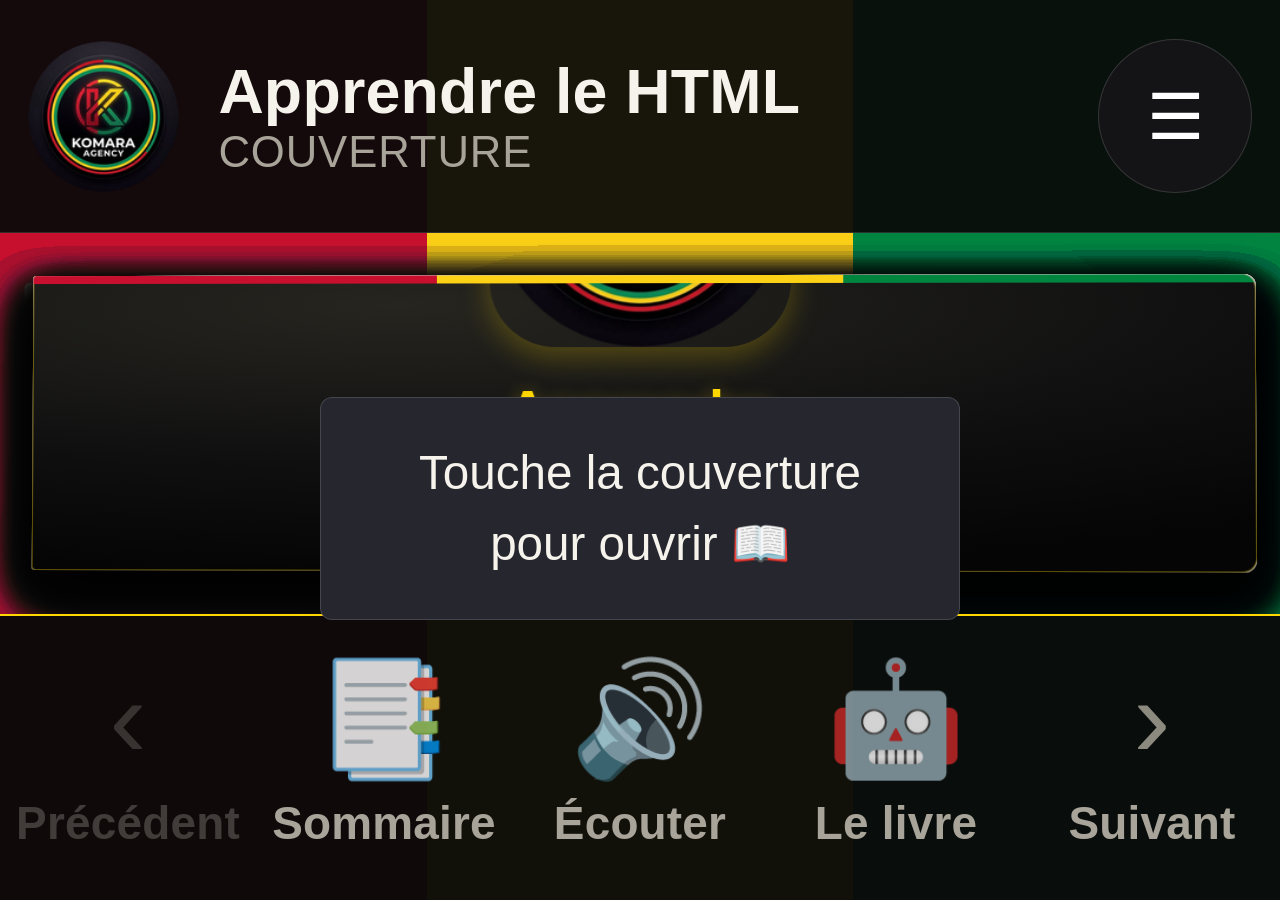
==== index.html @ 8dfc87cd "Mise a jour immediate du contenu (reseau d'abord) + nouveau programme HTML" ====
<!DOCTYPE html>
<html lang="fr">
<head>
<meta charset="utf-8">
<meta name="viewport" content="width=device-width, initial-scale=1, viewport-fit=cover">
<title>Apprendre le HTML pas à pas — Komara Academy</title>
<meta name="description" content="Apprendre le HTML pas à pas : 20 chapitres, des exemples commentés, des exercices et leurs corrigés, jusqu'au mini-site complet en ligne.">
<meta name="theme-color" content="#0a0a0a">
<meta name="mobile-web-app-capable" content="yes">
<meta name="apple-mobile-web-app-capable" content="yes">
<meta name="apple-mobile-web-app-status-bar-style" content="black-translucent">
<link rel="manifest" href="manifest.webmanifest">
<link rel="icon" type="image/png" sizes="192x192" href="icon-192.png">
<link rel="apple-touch-icon" href="assets/apple-touch-icon.png">
<link rel="stylesheet" href="livre.css?v=14">
</head>
<body>

<!-- ================= BARRE DU HAUT (identique a l'app Komara) ================= -->
<header class="topbar">
  <img src="assets/logo-128.png" alt="" class="topbar-logo">
  <div class="topbar-titre">
    <strong id="nom-livre">Komara Academy</strong>
    <span id="etat-page">Couverture</span>
  </div>
  <button id="btn-menu" class="rond" type="button" title="Options" aria-label="Options">☰</button>
</header>

<!-- ================= LE LIVRE ================= -->
<main class="etagere">
  <div class="scene" id="scene">
    <div class="livre" id="livre">

      <!-- Couverture -->
      <div class="feuille couverture" id="couverture" data-type="couverture">
        <div class="face recto">
          <div class="couv-cadre">
            <div class="couv-drapeau"></div>
            <img src="assets/logo-256.png" alt="" class="couv-logo">
            <h1 class="couv-titre">Apprendre<br>le HTML</h1>
            <p class="couv-sous">pas à pas · 20 chapitres</p>
            <div class="couv-ligne"></div>
            <p class="couv-auteur">Komara Academy 🇬🇳 · Édition 2026</p>
            <button class="couv-ouvrir" id="btn-ouvrir" type="button">Ouvrir le livre</button>
            <p class="couv-aide">Touche la couverture</p>
          </div>
        </div>
        <div class="face verso interieur">
          <div class="garde">
            <p class="garde-titre">Apprendre le HTML pas à pas</p>
            <p class="garde-texte">Vingt chapitres, des exemples commentés, des exercices corrigés, et à la fin ton mini-site en ligne. Tourne la page avec ton doigt.</p>
          </div>
        </div>
      </div>

      <!-- Les pages sont ajoutées par livre.js -->

      <div class="tranche" aria-hidden="true"></div>
    </div>
  </div>
</main>

<!-- ================= BARRE DU BAS (tabbar de l'app) ================= -->
<nav class="tabbar" aria-label="Navigation du livre">
  <button id="btn-prec" class="onglet" type="button" aria-label="Page précédente">
    <span class="o-ico">‹</span><span class="o-txt">Précédent</span>
  </button>
  <button id="btn-sommaire" class="onglet" type="button" aria-label="Sommaire">
    <span class="o-ico">📑</span><span class="o-txt">Sommaire</span>
  </button>
  <button id="btn-lire" class="onglet" type="button" aria-label="Écouter la page">
    <span class="o-ico">🔊</span><span class="o-txt">Écouter</span>
  </button>
  <button id="btn-bot" class="onglet" type="button" aria-label="Poser une question">
    <span class="o-ico">🤖</span><span class="o-txt">Le livre</span>
  </button>
  <button id="btn-suiv" class="onglet" type="button" aria-label="Page suivante">
    <span class="o-ico">›</span><span class="o-txt">Suivant</span>
  </button>
</nav>

<!-- ================= PANNEAU DU BOT ================= -->
<aside class="panneau" id="panneau-bot">
  <div class="panneau-tete">
    <div class="panneau-titre">
      <span class="avatar">🤖</span>
      <div>
        <strong>Le livre répond</strong>
        <small>Pose ta question sur le contenu</small>
      </div>
    </div>
    <button id="fermer-bot" class="rond" type="button" aria-label="Fermer">✕</button>
  </div>
  <div class="fil" id="fil"></div>
  <form class="poser" id="form-bot">
    <input id="question" type="text" placeholder="Ex : combien coûte un bot WhatsApp ?" autocomplete="off">
    <button type="submit" aria-label="Envoyer">➤</button>
  </form>
</aside>

<!-- ================= PANNEAU MENU ================= -->
<aside class="panneau" id="panneau-menu">
  <div class="panneau-tete">
    <div class="panneau-titre">
      <span class="avatar">☰</span>
      <div>
        <strong>Options</strong>
        <small>Ton livre, tes règles</small>
      </div>
    </div>
    <button id="fermer-menu" class="rond" type="button" aria-label="Fermer">✕</button>
  </div>
  <div class="menu-liste">
    <button id="menu-ajouter" class="menu-item" type="button"><span>➕</span><span>Ajouter une feuille vierge</span></button>
    <button id="menu-sommaire" class="menu-item" type="button"><span>📑</span><span>Aller au sommaire</span></button>
    <button id="menu-exporter" class="menu-item" type="button"><span>📤</span><span>Exporter mes notes</span></button>
    <button id="menu-reset" class="menu-item" type="button"><span>🧹</span><span>Effacer mes notes</span></button>
    <a href="https://wa.me/212701986219?text=Bonjour%20Komara%20Agency%2C%20je%20veux%20parler%20du%20livre" class="menu-item" target="_blank" rel="noopener"><span>💬</span><span>Parler à Komara</span></a>
  </div>
  <p class="menu-note">Les feuilles vierges se remplissent directement dans le livre. Ton texte reste sur ton téléphone.</p>
</aside>

<div class="voile" id="voile"></div>

<div class="toast" id="toast" role="status" aria-live="polite"></div>

<script src="pages-data.js?v=14"></script>
<script src="livre.js?v=14"></script>
<script src="pwa.js?v=14" defer></script>
</body>
</html>
---- livre.css ----
/* Komara Academy — livre 3D
   Même identité que l'application Komara : logo, barre du haut, tabbar,
   échelle typographique et tailles d'icônes identiques. */

:root {
  --noir: #0a0a0a;
  --surface: #141417;
  --surface-2: #1c1c21;
  --carte: #101012;
  --bordure: rgba(255, 255, 255, 0.14);
  --texte: #f5f3ec;
  --doux: #a9a49a;
  --or: #FFD700;
  --rouge: #c8102e;
  --jaune: #fcd116;
  --vert: #00853f;

  /* papier */
  --papier: #f6f2e7;
  --papier-2: #ece7d8;
  --encre: #23201a;
  --encre-doux: #6b6455;

  /* échelle identique à l'app Komara */
  --u: clamp(15px, 4.45vw, 56px);
  --marge: clamp(10px, 3vw, 28px);

  --duree: 0.85s;
  --courbe: cubic-bezier(0.22, 0.75, 0.2, 1);
}

* { box-sizing: border-box; -webkit-tap-highlight-color: transparent; }

/* fond tricolore : rouge à gauche, jaune au centre, vert à droite */
html {
  font-size: var(--u);
  background:
    linear-gradient(90deg,
      var(--rouge) 0 33.34%,
      var(--jaune) 33.34% 66.67%,
      var(--vert) 66.67% 100%);
  background-attachment: fixed;
  -webkit-text-size-adjust: 100%;
  text-size-adjust: 100%;
}

body {
  margin: 0;
  height: 100vh;
  height: 100dvh;
  display: flex;
  flex-direction: column;
  overflow: hidden;
  background: transparent;
  color: var(--texte);
  font-family: -apple-system, BlinkMacSystemFont, "Segoe UI", Roboto, "Helvetica Neue", Arial, sans-serif;
  font-size: 1rem;
  line-height: 1.5;
  overscroll-behavior: none;
}

/* ================= BARRE DU HAUT ================= */
.topbar {
  flex: 0 0 auto;
  display: flex;
  align-items: center;
  gap: 0.7rem;
  padding: 0.7rem var(--marge);
  padding-top: calc(0.7rem + env(safe-area-inset-top, 0px));
  background: rgba(10, 10, 10, 0.94);
  border-bottom: 1px solid var(--bordure);
  position: relative;
  z-index: 30;
}
.topbar-logo { width: 2.7rem; height: 2.7rem; border-radius: 50%; flex-shrink: 0; }
.topbar-titre { flex: 1; display: flex; flex-direction: column; line-height: 1.15; min-width: 0; }
.topbar-titre strong { font-size: 1.12rem; letter-spacing: 0.2px; white-space: nowrap; overflow: hidden; text-overflow: ellipsis; }
.topbar-titre span { font-size: 0.78rem; color: var(--doux); text-transform: uppercase; letter-spacing: 0.9px; }

.rond {
  width: 2.75rem; height: 2.75rem;
  flex-shrink: 0;
  display: grid; place-items: center;
  border-radius: 50%;
  border: 1px solid var(--bordure);
  background: var(--surface);
  color: #fff;
  font-size: 1.15rem;
  cursor: pointer;
  transition: transform 0.12s, background 0.2s;
}
.rond:active { transform: scale(0.93); }
.rond.actif { background: var(--or); border-color: var(--or); color: #000; }

/* ================= SCÈNE 3D ================= */
.etagere {
  flex: 1 1 auto;
  min-height: 0;
  display: flex;
  align-items: center;
  justify-content: center;
  padding: 0.75rem var(--marge);
  perspective: 2200px;
  perspective-origin: 50% 45%;
  overflow: hidden;
}
.scene {
  position: relative;
  width: 100%;
  height: 100%;
  max-width: 40rem;
  transform-style: preserve-3d;
}
.livre {
  position: relative;
  width: 100%;
  height: 100%;
  transform-style: preserve-3d;
  transform: rotateY(-1.5deg) rotateX(1.2deg);
}

/* ================= FEUILLES ================= */
.feuille {
  position: absolute;
  inset: 0;
  transform-origin: left center;
  transform-style: preserve-3d;
  transform: rotateY(0deg);
  transition: transform var(--duree) var(--courbe);
  border-radius: 4px 12px 12px 4px;
  will-change: transform;
  backface-visibility: visible;
}
.feuille.tournee { transform: rotateY(-180deg); }
.livre.glisse .feuille { transition: none !important; }

.face {
  position: absolute;
  inset: 0;
  backface-visibility: hidden;
  -webkit-backface-visibility: hidden;
  border-radius: 4px 12px 12px 4px;
  overflow: hidden;
  box-shadow: 0 22px 44px rgba(0, 0, 0, 0.55), inset 0 0 0 1px rgba(0, 0, 0, 0.06);
}

/* ================= PAPIER ================= */
.papier {
  background: linear-gradient(180deg, #fdfbf3 0%, var(--papier) 45%, var(--papier-2) 100%);
  color: var(--encre);
  display: flex;
  flex-direction: column;
  /* le texte du livre garde un plafond lisible, l'interface non */
  font-size: clamp(15px, 4.1vw, 21px);
  padding: 1.1rem 0.95rem 0.9rem 1.25rem;
}
.papier::before {
  content: "";
  position: absolute;
  top: 0; bottom: 0; left: 0;
  width: 18px;
  background: linear-gradient(90deg, rgba(0,0,0,0.18), rgba(0,0,0,0.04) 55%, transparent);
  pointer-events: none;
}
.papier::after {
  content: "";
  position: absolute;
  top: 0; bottom: 0; right: 0;
  width: 6px;
  background: repeating-linear-gradient(180deg, rgba(0,0,0,0.05) 0 2px, transparent 2px 4px);
  pointer-events: none;
}
.face.verso {
  transform: rotateY(180deg);
}
.face.verso.papier {
  transform: rotateY(180deg);
  background: linear-gradient(180deg, #f2ecdd 0%, #e9e2d0 100%);
}

/* ================= CONTENU ================= */
.page-tete {
  display: flex;
  align-items: center;
  justify-content: space-between;
  margin-bottom: 0.6rem;
  flex-shrink: 0;
}
.page-chapitre {
  font-size: 0.66em;
  letter-spacing: 1.3px;
  text-transform: uppercase;
  color: var(--encre-doux);
  font-weight: 700;
}
.page-num { font-size: 0.66em; color: var(--encre-doux); font-weight: 700; }

.page-corps {
  flex: 1 1 auto;
  min-height: 0;
  overflow-y: auto;
  scrollbar-width: none;
  font-size: 1em;
  line-height: 1.62;
}
.page-corps::-webkit-scrollbar { display: none; }
.page-corps h2 {
  font-size: 1.42em;
  line-height: 1.18;
  margin: 0 0 0.6em;
  letter-spacing: -0.3px;
  font-weight: 800;
}
.page-corps h3 { font-size: 1em; margin: 0 0 0.2em; }
.page-corps p { margin: 0 0 0.65em; }
.page-corps b { color: #000; }

.cle {
  background: rgba(255, 215, 0, 0.2);
  border-left: 4px solid #d4a900;
  border-radius: 0 10px 10px 0;
  padding: 0.7em 0.8em;
  margin: 0.8em 0;
}
.cle > b {
  display: block;
  font-size: 0.82em;
  margin-bottom: 0.25em;
  text-transform: uppercase;
  letter-spacing: 0.6px;
  color: #6b5300;
}
.cle p { margin: 0; font-size: 0.94em; }

.carte-niveau {
  border: 1.5px solid rgba(0, 0, 0, 0.13);
  border-radius: 12px;
  padding: 0.65em 0.8em;
  margin-bottom: 0.6em;
  background: rgba(255, 255, 255, 0.55);
}
.carte-niveau .prix {
  display: inline-block;
  background: var(--encre);
  color: var(--or);
  font-weight: 800;
  font-size: 0.86em;
  padding: 0.1em 0.6em;
  border-radius: 99px;
  margin: 0.15em 0 0.45em;
}
.carte-niveau p { font-size: 0.94em; margin: 0; }

.sommaire { list-style: none; padding: 0; margin: 0 0 0.8em; }
.sommaire li {
  display: flex; justify-content: space-between; align-items: baseline; gap: 0.6em;
  padding: 0.62em 0;
  border-bottom: 1px dashed rgba(0, 0, 0, 0.16);
  font-size: 1em;
}
.sommaire li span { font-size: 0.75em; color: var(--encre-doux); white-space: nowrap; }
.sommaire li.vide { color: #9c9484; }

.etapes, .erreurs { padding-left: 1.1em; margin: 0 0 0.7em; }
.etapes li, .erreurs li { margin-bottom: 0.5em; }

.grille { width: 100%; border-collapse: collapse; margin: 0.4em 0 0.8em; font-size: 0.94em; }
.grille th {
  text-align: left;
  font-size: 0.78em;
  text-transform: uppercase;
  letter-spacing: 0.7px;
  color: var(--encre-doux);
  border-bottom: 1.5px solid rgba(0,0,0,0.2);
  padding: 0.35em 0.25em;
}
.grille td { padding: 0.45em 0.25em; border-bottom: 1px solid rgba(0,0,0,0.09); }
.grille td:last-child { text-align: right; font-weight: 800; white-space: nowrap; }

.cta-livre { margin-top: 0.8em; }
.cta-livre a {
  display: inline-block;
  background: #128C4A;
  color: #fff;
  text-decoration: none;
  font-weight: 800;
  padding: 0.75em 1em;
  border-radius: 12px;
  font-size: 0.98em;
}
.note { font-size: 0.88em; color: var(--encre-doux); font-style: italic; }

/* ================= FEUILLE VIERGE ================= */
.champ-titre {
  font-size: 1.34em;
  font-weight: 800;
  letter-spacing: -0.3px;
  line-height: 1.2;
  outline: none;
  border-bottom: 2px dashed rgba(0, 0, 0, 0.18);
  padding-bottom: 0.3em;
  margin-bottom: 0.6em;
}
.champ-titre:empty::before { content: attr(data-placeholder); color: #b3aa98; }
.champ-corps {
  flex: 1 1 auto;
  min-height: 0;
  overflow-y: auto;
  outline: none;
  font-size: 1em;
  line-height: 1.75;
  background-image: repeating-linear-gradient(180deg, transparent 0 27px, rgba(0, 0, 0, 0.09) 27px 28px);
  scrollbar-width: none;
}
.champ-corps::-webkit-scrollbar { display: none; }
.champ-corps:empty::before {
  content: "Écris ici ton cours : colle ton texte, tes exercices, tes liens…";
  color: #b3aa98;
  font-style: italic;
}
.vierge-badge {
  align-self: flex-start;
  display: inline-flex;
  align-items: center;
  gap: 5px;
  font-size: 0.66em;
  font-weight: 700;
  text-transform: uppercase;
  letter-spacing: 0.8px;
  color: #7a7059;
  background: rgba(0, 0, 0, 0.06);
  padding: 0.3em 0.8em;
  border-radius: 99px;
  margin-bottom: 0.5em;
}

/* ================= COUVERTURE ================= */
.couverture .recto {
  background: radial-gradient(120% 90% at 30% 10%, #26251f 0%, #0f0f10 60%, #050505 100%);
  border-radius: 4px 14px 14px 4px;
  box-shadow: 0 26px 60px rgba(0, 0, 0, 0.75), inset 0 0 0 1px rgba(255, 215, 0, 0.35);
}
.couv-cadre {
  position: absolute;
  inset: 0;
  display: flex;
  flex-direction: column;
  align-items: center;
  justify-content: center;
  text-align: center;
  padding: 1.1rem;
  gap: 0.5rem;
}
.couv-drapeau {
  position: absolute;
  top: 0; left: 0; right: 0;
  height: 8px;
  background: linear-gradient(90deg, var(--rouge) 0 33.3%, var(--jaune) 33.3% 66.6%, var(--vert) 66.6% 100%);
}
.couv-logo {
  width: 5.4rem; height: 5.4rem;
  border-radius: 22%;
  box-shadow: 0 10px 30px rgba(255, 215, 0, 0.25);
}
.couv-titre {
  font-size: clamp(30px, 9vw, 54px);
  line-height: 0.98;
  margin: 0.15em 0 0;
  color: var(--or);
  font-weight: 900;
  letter-spacing: -1px;
  text-shadow: 0 2px 18px rgba(255, 215, 0, 0.35);
}
.couv-sous { color: #e8e3d5; font-size: clamp(14px, 3.6vw, 19px); margin: 0; max-width: 15em; }
.couv-ligne {
  width: 60px; height: 3px; border-radius: 3px;
  background: linear-gradient(90deg, var(--rouge), var(--jaune), var(--vert));
  margin: 0.3em 0;
}
.couv-auteur { color: var(--doux); font-size: clamp(11px, 2.9vw, 14px); margin: 0; letter-spacing: 0.5px; }
.couv-ouvrir {
  margin-top: 0.7em;
  background: var(--or);
  color: #000;
  border: 0;
  font: inherit;
  font-weight: 800;
  font-size: clamp(14px, 3.8vw, 18px);
  padding: 0.8em 1.5em;
  border-radius: 99px;
  cursor: pointer;
  box-shadow: 0 10px 26px rgba(255, 215, 0, 0.35);
}
.couv-ouvrir:active { transform: scale(0.97); }
.couv-aide {
  color: #7d786e;
  font-size: clamp(10px, 2.7vw, 13px);
  margin: 0.1em 0 0;
  animation: respire 2.4s ease-in-out infinite;
}
@keyframes respire { 0%,100% { opacity: .5 } 50% { opacity: 1 } }

.garde {
  position: absolute;
  inset: 0;
  display: flex;
  flex-direction: column;
  align-items: center;
  justify-content: center;
  padding: 1.4rem;
  text-align: center;
  background: radial-gradient(120% 90% at 70% 10%, #f2ecdd 0%, #e3dcc9 70%, #d8d0bb 100%);
}
.garde-titre { font-size: 1.15rem; font-weight: 800; color: var(--encre); margin: 0 0 0.5em; }
.garde-texte { font-size: 0.95rem; color: var(--encre-doux); line-height: 1.6; margin: 0; max-width: 16em; }

.tranche {
  position: absolute;
  top: 6px; bottom: 6px; left: -11px;
  width: 12px;
  border-radius: 6px 0 0 6px;
  background: linear-gradient(90deg, #d9d2c0, #b9b1a0 60%, #8f8878);
  box-shadow: -6px 8px 22px rgba(0, 0, 0, 0.6);
  transform: translateZ(-6px);
  pointer-events: none;
}

/* ================= TABBAR (identique à l'app) ================= */
.tabbar {
  flex: 0 0 auto;
  display: grid;
  grid-template-columns: repeat(5, 1fr);
  background: rgba(10, 10, 10, 0.97);
  border-top: 2px solid var(--or);
  padding-bottom: env(safe-area-inset-bottom, 0px);
  z-index: 30;
}
.onglet {
  display: flex;
  flex-direction: column;
  align-items: center;
  gap: 0.25rem;
  padding: 0.7rem 0.1rem 0.6rem;
  background: transparent;
  border: 0;
  color: var(--doux);
  font: inherit;
  cursor: pointer;
  position: relative;
  transition: color 0.18s;
}
.o-ico { font-size: 2rem; line-height: 1; opacity: 0.82; transition: transform 0.18s, opacity 0.18s; }
.o-txt { font-size: 0.82rem; font-weight: 700; letter-spacing: 0.2px; }
.onglet.actif { color: var(--or); }
.onglet.actif .o-ico { opacity: 1; transform: translateY(-2px) scale(1.08); }
.onglet.actif::before {
  content: "";
  position: absolute;
  top: 0;
  width: 2.4rem;
  height: 0.26rem;
  border-radius: 0 0 3px 3px;
  background: var(--or);
}
.onglet:disabled { opacity: 0.32; }

/* ================= PANNEAUX ================= */
.panneau { display: none; }
.panneau.ouvert {
  display: flex;
  flex-direction: column;
  position: fixed;
  left: 0; right: 0; bottom: 0;
  z-index: 50;
  max-height: 80vh;
  background: var(--surface);
  border-top: 2px solid var(--or);
  border-radius: 22px 22px 0 0;
  padding: 0.8rem var(--marge) calc(0.8rem + env(safe-area-inset-bottom, 0px));
  box-shadow: 0 -20px 50px rgba(0, 0, 0, 0.7);
  animation: monte 0.26s var(--courbe);
}
@keyframes monte { from { transform: translateY(100%) } to { transform: none } }

.voile { display: none; }
.voile.visible {
  display: block;
  position: fixed;
  inset: 0;
  background: rgba(0, 0, 0, 0.62);
  backdrop-filter: blur(2px);
  z-index: 40;
}

.panneau-tete { display: flex; align-items: center; justify-content: space-between; gap: 0.7rem; margin-bottom: 0.7rem; }
.panneau-titre { display: flex; align-items: center; gap: 0.7rem; }
.avatar {
  width: 2.6rem; height: 2.6rem;
  display: grid; place-items: center;
  border-radius: 13px;
  background: var(--surface-2);
  font-size: 1.3rem;
}
.panneau-titre strong { display: block; font-size: 1rem; }
.panneau-titre small { font-size: 0.8rem; color: var(--doux); }

.fil { flex: 1 1 auto; overflow-y: auto; display: flex; flex-direction: column; gap: 0.6rem; padding: 0.25rem 0 0.6rem; }
.msg { max-width: 88%; padding: 0.7rem 0.9rem; border-radius: 15px; font-size: 0.95rem; line-height: 1.5; }
.msg.bot { align-self: flex-start; background: var(--surface-2); border-bottom-left-radius: 5px; }
.msg.moi { align-self: flex-end; background: var(--or); color: #000; font-weight: 600; border-bottom-right-radius: 5px; }
.msg .aller {
  display: inline-block;
  margin-top: 0.5rem;
  background: rgba(255, 215, 0, 0.16);
  color: var(--or);
  border: 1px solid rgba(255, 215, 0, 0.45);
  font: inherit;
  font-size: 0.82rem;
  font-weight: 700;
  padding: 0.4rem 0.7rem;
  border-radius: 9px;
  cursor: pointer;
}
.suggestions { display: flex; gap: 0.45rem; overflow-x: auto; padding-bottom: 0.5rem; scrollbar-width: none; }
.suggestions::-webkit-scrollbar { display: none; }
.suggestions button {
  flex-shrink: 0;
  background: var(--surface-2);
  border: 1px solid var(--bordure);
  color: #d9d5c9;
  font: inherit;
  font-size: 0.82rem;
  padding: 0.5rem 0.85rem;
  border-radius: 99px;
  cursor: pointer;
  white-space: nowrap;
}
.poser { display: flex; gap: 0.5rem; align-items: center; }
.poser input {
  flex: 1;
  background: #1b1b21;
  border: 1px solid var(--bordure);
  border-radius: 13px;
  padding: 0.85rem 0.95rem;
  color: #fff;
  font: inherit;
  font-size: 1rem;
}
.poser input:focus { outline: none; border-color: var(--or); }
.poser button {
  width: 3.1rem; height: 3.1rem;
  border-radius: 13px;
  border: 0;
  background: var(--or);
  color: #000;
  font-size: 1.25rem;
  cursor: pointer;
}

.menu-liste { display: flex; flex-direction: column; gap: 0.5rem; }
.menu-item {
  display: flex; align-items: center; gap: 0.8rem;
  padding: 0.95rem 0.9rem;
  border-radius: 13px;
  background: var(--surface-2);
  border: 1px solid rgba(255, 255, 255, 0.1);
  color: var(--texte);
  font: inherit;
  font-size: 0.98rem;
  text-decoration: none;
  text-align: left;
  cursor: pointer;
}
.menu-item span:first-child { font-size: 1.35rem; }
.menu-item:active { background: #26262e; }
.menu-note { font-size: 0.8rem; color: var(--doux); margin: 0.8rem 0.25rem 0; line-height: 1.5; }

/* ================= TOAST + BANDEAU PWA ================= */
.toast {
  position: fixed;
  left: 50%;
  bottom: calc(5rem + env(safe-area-inset-bottom, 0px));
  transform: translate(-50%, 12px);
  max-width: calc(100% - 2rem);
  background: #26262e;
  color: var(--texte);
  border: 1px solid var(--bordure);
  padding: 0.7rem 1rem;
  border-radius: 12px;
  font-size: 0.85rem;
  text-align: center;
  opacity: 0;
  pointer-events: none;
  transition: opacity 0.2s, transform 0.2s;
  z-index: 60;
}
.toast.visible { opacity: 1; transform: translate(-50%, 0); }

.pwa-bandeau {
  position: fixed;
  top: calc(0.5rem + env(safe-area-inset-top, 0px));
  left: 0.6rem; right: 0.6rem;
  z-index: 80;
  display: flex;
  align-items: center;
  gap: 0.6rem;
  background: #1c1c22;
  border: 1px solid var(--or);
  border-radius: 14px;
  padding: 0.7rem 0.8rem;
  font-size: 0.85rem;
  color: var(--texte);
  box-shadow: 0 12px 30px rgba(0, 0, 0, 0.6);
}
.pwa-bandeau span { flex: 1; }
.pwa-bandeau button {
  border: 0;
  border-radius: 9px;
  background: var(--or);
  color: #000;
  font: inherit;
  font-weight: 800;
  font-size: 0.82rem;
  padding: 0.5rem 0.8rem;
  cursor: pointer;
  white-space: nowrap;
}
.pwa-bandeau .pwa-x { background: transparent; color: var(--doux); padding: 0.2rem 0.4rem; font-weight: 400; }

/* ================= RESPONSIVE ================= */
@media (min-width: 560px) {
  .scene { max-width: 34rem; }
  .papier { padding: 1.4rem 1.3rem 1.1rem 1.7rem; }
  .onglet { padding: 0.85rem 0.1rem 0.75rem; }
}
@media (min-aspect-ratio: 1/1) and (min-width: 700px) {
  .scene { max-width: 40rem; }
}


/* ================= BLOCS DE CODE (cours developpeur) ================= */
pre.code {
  margin: 0.35em 0 0.85em;
  padding: 0.7em 0.75em;
  background: #0d0d13;
  color: #e7e7f0;
  border-left: 3px solid var(--or);
  border-radius: 8px;
  font-family: ui-monospace, SFMono-Regular, Menlo, Consolas, monospace;
  font-size: 0.74em;
  line-height: 1.5;
  overflow-x: auto;
  white-space: pre;
  -webkit-overflow-scrolling: touch;
  tab-size: 2;
}
pre.code .c { color: #7f8a99; }
pre.code .t { color: #ffd166; }
pre.code .a { color: #7dd3fc; }
code.enligne {
  font-family: ui-monospace, SFMono-Regular, Menlo, Consolas, monospace;
  font-size: 0.88em;
  background: rgba(255, 215, 0, 0.16);
  border-radius: 4px;
  padding: 0.05em 0.32em;
}
.jour {
  display: inline-block;
  font-size: 0.72em;
  font-weight: 800;
  letter-spacing: 0.06em;
  text-transform: uppercase;
  color: #050505;
  background: var(--or);
  border-radius: 20px;
  padding: 0.22em 0.7em;
  margin: 0 0 0.6em;
}

/* titres de parties dans le sommaire */
.page-corps h3.partie {
  font-size: 0.78em;
  text-transform: uppercase;
  letter-spacing: 0.07em;
  color: #8a7f6a;
  margin: 0.9em 0 0.3em;
  border-bottom: 1px solid rgba(0, 0, 0, 0.12);
  padding-bottom: 0.2em;
}
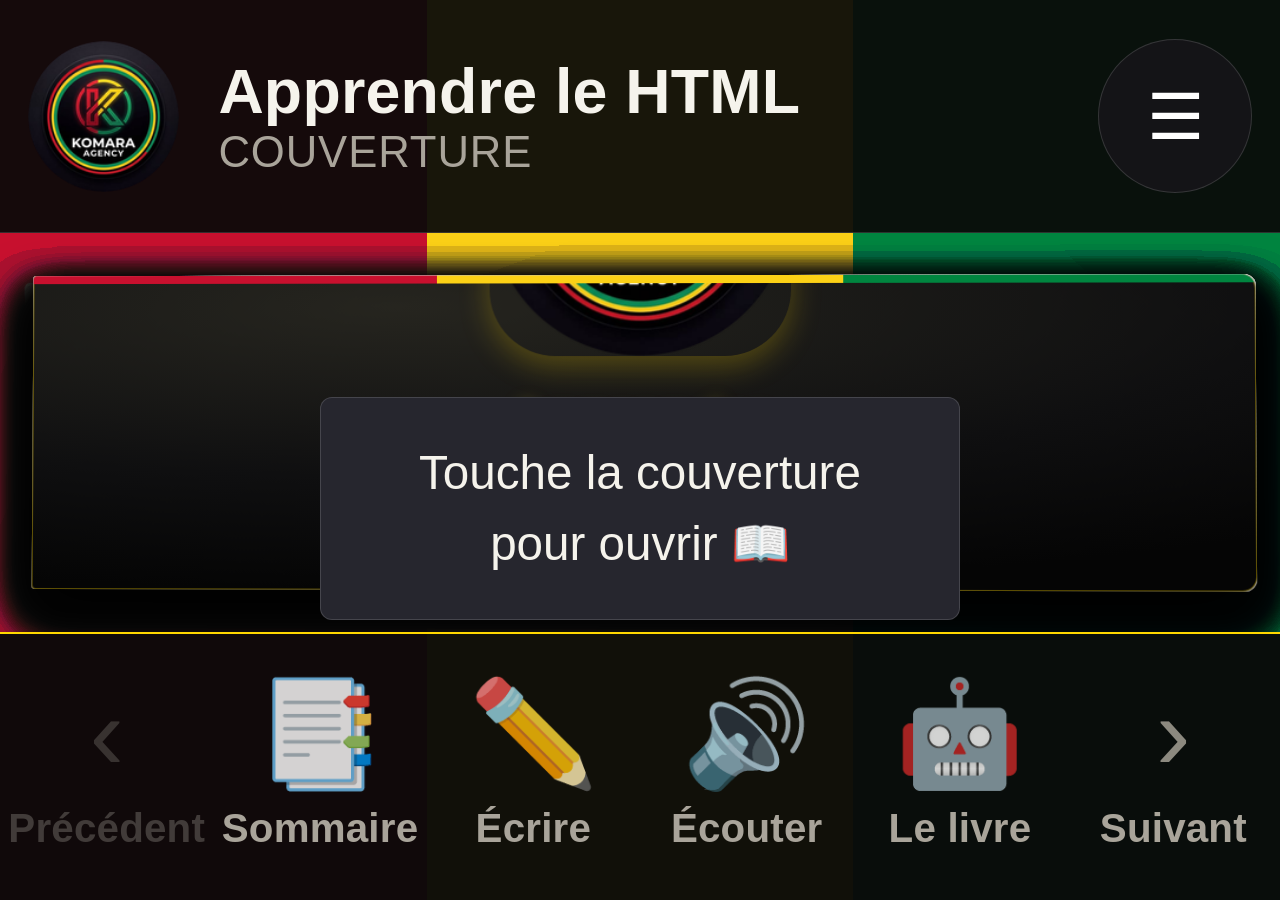
==== commit d2ad3f4e: "v15 : partage, voix naturelle, ecriture, marges d'exercice, police agrandie, swipe sensible, langues" ====
--- a/index.html
+++ b/index.html
@@ -4,7 +4,7 @@
 <meta charset="utf-8">
 <meta name="viewport" content="width=device-width, initial-scale=1, viewport-fit=cover">
 <title>Apprendre le HTML pas à pas — Komara Academy</title>
-<meta name="description" content="Apprendre le HTML pas à pas : 20 chapitres, des exemples commentés, des exercices et leurs corrigés, jusqu'au mini-site complet en ligne.">
+<meta name="description" content="Apprendre le HTML pas à pas : 20 chapitres, des exemples commentés, des exercices corrigés, jusqu'au mini-site complet en ligne.">
 <meta name="theme-color" content="#0a0a0a">
 <meta name="mobile-web-app-capable" content="yes">
 <meta name="apple-mobile-web-app-capable" content="yes">
@@ -12,7 +12,7 @@
 <link rel="manifest" href="manifest.webmanifest">
 <link rel="icon" type="image/png" sizes="192x192" href="icon-192.png">
 <link rel="apple-touch-icon" href="assets/apple-touch-icon.png">
-<link rel="stylesheet" href="livre.css?v=14">
+<link rel="stylesheet" href="livre.css?v=15">
 </head>
 <body>
 
@@ -60,22 +60,25 @@
   </div>
 </main>
 
-<!-- ================= BARRE DU BAS (tabbar de l'app) ================= -->
+<!-- ================= BARRE DU BAS ================= -->
 <nav class="tabbar" aria-label="Navigation du livre">
   <button id="btn-prec" class="onglet" type="button" aria-label="Page précédente">
-    <span class="o-ico">‹</span><span class="o-txt">Précédent</span>
+    <span class="o-ico">‹</span><span class="o-txt" data-t="prec">Précédent</span>
   </button>
   <button id="btn-sommaire" class="onglet" type="button" aria-label="Sommaire">
-    <span class="o-ico">📑</span><span class="o-txt">Sommaire</span>
+    <span class="o-ico">📑</span><span class="o-txt" data-t="sommaire">Sommaire</span>
+  </button>
+  <button id="btn-ecrire" class="onglet" type="button" aria-label="Écrire">
+    <span class="o-ico">✏️</span><span class="o-txt" data-t="ecrire">Écrire</span>
   </button>
   <button id="btn-lire" class="onglet" type="button" aria-label="Écouter la page">
-    <span class="o-ico">🔊</span><span class="o-txt">Écouter</span>
+    <span class="o-ico">🔊</span><span class="o-txt" data-t="ecouter">Écouter</span>
   </button>
   <button id="btn-bot" class="onglet" type="button" aria-label="Poser une question">
-    <span class="o-ico">🤖</span><span class="o-txt">Le livre</span>
+    <span class="o-ico">🤖</span><span class="o-txt" data-t="livre">Le livre</span>
   </button>
   <button id="btn-suiv" class="onglet" type="button" aria-label="Page suivante">
-    <span class="o-ico">›</span><span class="o-txt">Suivant</span>
+    <span class="o-ico">›</span><span class="o-txt" data-t="suiv">Suivant</span>
   </button>
 </nav>
 
@@ -85,17 +88,40 @@
     <div class="panneau-titre">
       <span class="avatar">🤖</span>
       <div>
-        <strong>Le livre répond</strong>
-        <small>Pose ta question sur le contenu</small>
+        <strong data-t="botTitre">Le livre répond</strong>
+        <small data-t="botSous">Pose ta question sur le contenu</small>
       </div>
     </div>
     <button id="fermer-bot" class="rond" type="button" aria-label="Fermer">✕</button>
   </div>
   <div class="fil" id="fil"></div>
   <form class="poser" id="form-bot">
-    <input id="question" type="text" placeholder="Ex : combien coûte un bot WhatsApp ?" autocomplete="off">
+    <input id="question" type="text" placeholder="Ta question..." autocomplete="off">
     <button type="submit" aria-label="Envoyer">➤</button>
   </form>
+</aside>
+
+<!-- ================= PANNEAU ECRIRE ================= -->
+<aside class="panneau" id="panneau-ecrire">
+  <div class="panneau-tete">
+    <div class="panneau-titre">
+      <span class="avatar">✏️</span>
+      <div>
+        <strong data-t="ecrTitre">Écrire</strong>
+        <small data-t="ecrSous">Ta note reste sur ton téléphone</small>
+      </div>
+    </div>
+    <button id="fermer-ecrire" class="rond" type="button" aria-label="Fermer">✕</button>
+  </div>
+  <div class="ecrire-corps">
+    <input id="note-titre" class="ecrire-titre" type="text" placeholder="Titre de ta note" autocomplete="off">
+    <textarea id="note-corps" class="ecrire-zone" placeholder="Écris ici ton code, tes réponses, tes idées..." spellcheck="false"></textarea>
+    <div class="ecrire-actions">
+      <button id="ecrire-feuille" class="ecrire-btn fantome" type="button" data-t="ecrFeuille">Nouvelle page du livre</button>
+      <button id="ecrire-fini" class="ecrire-btn" type="button" data-t="ecrFini">C'est noté ✓</button>
+    </div>
+    <p class="ecrire-note" data-t="ecrNote">Tu peux aussi écrire directement dans les zones « Ma réponse » sous chaque exercice.</p>
+  </div>
 </aside>
 
 <!-- ================= PANNEAU MENU ================= -->
@@ -104,28 +130,40 @@
     <div class="panneau-titre">
       <span class="avatar">☰</span>
       <div>
-        <strong>Options</strong>
-        <small>Ton livre, tes règles</small>
+        <strong data-t="optTitre">Options</strong>
+        <small data-t="optSous">Ton livre, tes règles</small>
       </div>
     </div>
     <button id="fermer-menu" class="rond" type="button" aria-label="Fermer">✕</button>
   </div>
   <div class="menu-liste">
-    <button id="menu-ajouter" class="menu-item" type="button"><span>➕</span><span>Ajouter une feuille vierge</span></button>
-    <button id="menu-sommaire" class="menu-item" type="button"><span>📑</span><span>Aller au sommaire</span></button>
-    <button id="menu-exporter" class="menu-item" type="button"><span>📤</span><span>Exporter mes notes</span></button>
-    <button id="menu-reset" class="menu-item" type="button"><span>🧹</span><span>Effacer mes notes</span></button>
-    <a href="https://wa.me/212701986219?text=Bonjour%20Komara%20Agency%2C%20je%20veux%20parler%20du%20livre" class="menu-item" target="_blank" rel="noopener"><span>💬</span><span>Parler à Komara</span></a>
+    <button id="menu-partager" class="menu-item" type="button"><span>🔗</span><span data-t="partager">Partager l'application</span></button>
+    <button id="menu-copier" class="menu-item" type="button"><span>📋</span><span data-t="copier">Copier le lien</span></button>
+    <button id="menu-sommaire" class="menu-item" type="button"><span>📑</span><span data-t="allerSom">Aller au sommaire</span></button>
+    <button id="menu-ajouter" class="menu-item" type="button"><span>➕</span><span data-t="ajouter">Ajouter une feuille vierge</span></button>
+    <button id="menu-exporter" class="menu-item" type="button"><span>📤</span><span data-t="exporter">Exporter mes notes</span></button>
+    <button id="menu-reset" class="menu-item" type="button"><span>🧹</span><span data-t="effacer">Effacer mes notes</span></button>
+
+    <div class="menu-langue">
+      <span class="menu-langue-titre" data-t="langue">Langue</span>
+      <div class="langue-boutons">
+        <button class="langue-btn actif" data-lang="fr" type="button">FR</button>
+        <button class="langue-btn" data-lang="en" type="button">EN</button>
+        <button class="langue-btn" data-lang="ar" type="button">AR</button>
+      </div>
+    </div>
+
+    <a href="https://wa.me/212701986219?text=Bonjour%20Komara%20Agency%2C%20je%20veux%20parler%20du%20livre" class="menu-item" target="_blank" rel="noopener"><span>💬</span><span data-t="parler">Parler à Komara</span></a>
   </div>
-  <p class="menu-note">Les feuilles vierges se remplissent directement dans le livre. Ton texte reste sur ton téléphone.</p>
+  <p class="menu-note" data-t="note">Les feuilles vierges se remplissent directement dans le livre. Ton texte reste sur ton téléphone.</p>
 </aside>
 
 <div class="voile" id="voile"></div>
 
 <div class="toast" id="toast" role="status" aria-live="polite"></div>
 
-<script src="pages-data.js?v=14"></script>
-<script src="livre.js?v=14"></script>
-<script src="pwa.js?v=14" defer></script>
+<script src="pages-data.js?v=15"></script>
+<script src="livre.js?v=15"></script>
+<script src="pwa.js?v=15" defer></script>
 </body>
 </html>
--- a/livre.css
+++ b/livre.css
@@ -95,6 +95,7 @@
 /* ================= SCÈNE 3D ================= */
 .etagere {
   flex: 1 1 auto;
+  touch-action: pan-y;
   min-height: 0;
   display: flex;
   align-items: center;
@@ -104,6 +105,7 @@
   perspective-origin: 50% 45%;
   overflow: hidden;
 }
+/* le geste horizontal nous appartient, le vertical fait defiler */
 .scene {
   position: relative;
   width: 100%;
@@ -151,7 +153,7 @@
   display: flex;
   flex-direction: column;
   /* le texte du livre garde un plafond lisible, l'interface non */
-  font-size: clamp(15px, 4.1vw, 21px);
+  font-size: clamp(17px, 4.7vw, 25px);
   padding: 1.1rem 0.95rem 0.9rem 1.25rem;
 }
 .papier::before {
@@ -201,11 +203,11 @@
   overflow-y: auto;
   scrollbar-width: none;
   font-size: 1em;
-  line-height: 1.62;
+  line-height: 1.72;
 }
 .page-corps::-webkit-scrollbar { display: none; }
 .page-corps h2 {
-  font-size: 1.42em;
+  font-size: 1.5em;
   line-height: 1.18;
   margin: 0 0 0.6em;
   letter-spacing: -0.3px;
@@ -288,7 +290,7 @@
   border-radius: 12px;
   font-size: 0.98em;
 }
-.note { font-size: 0.88em; color: var(--encre-doux); font-style: italic; }
+.note { font-size: 0.92em; color: var(--encre-doux); font-style: italic; }
 
 /* ================= FEUILLE VIERGE ================= */
 .champ-titre {
@@ -429,7 +431,7 @@
 .tabbar {
   flex: 0 0 auto;
   display: grid;
-  grid-template-columns: repeat(5, 1fr);
+  grid-template-columns: repeat(6, 1fr);
   background: rgba(10, 10, 10, 0.97);
   border-top: 2px solid var(--or);
   padding-bottom: env(safe-area-inset-bottom, 0px);
@@ -439,8 +441,8 @@
   display: flex;
   flex-direction: column;
   align-items: center;
-  gap: 0.25rem;
-  padding: 0.7rem 0.1rem 0.6rem;
+  gap: 0.22rem;
+  padding: 0.62rem 0.05rem 0.55rem;
   background: transparent;
   border: 0;
   color: var(--doux);
@@ -449,8 +451,8 @@
   position: relative;
   transition: color 0.18s;
 }
-.o-ico { font-size: 2rem; line-height: 1; opacity: 0.82; transition: transform 0.18s, opacity 0.18s; }
-.o-txt { font-size: 0.82rem; font-weight: 700; letter-spacing: 0.2px; }
+.o-ico { font-size: 1.85rem; line-height: 1; opacity: 0.82; transition: transform 0.18s, opacity 0.18s; }
+.o-txt { font-size: 0.72rem; font-weight: 700; letter-spacing: 0.2px; }
 .onglet.actif { color: var(--or); }
 .onglet.actif .o-ico { opacity: 1; transform: translateY(-2px) scale(1.08); }
 .onglet.actif::before {
@@ -647,8 +649,8 @@
   border-left: 3px solid var(--or);
   border-radius: 8px;
   font-family: ui-monospace, SFMono-Regular, Menlo, Consolas, monospace;
-  font-size: 0.74em;
-  line-height: 1.5;
+  font-size: 0.8em;
+  line-height: 1.55;
   overflow-x: auto;
   white-space: pre;
   -webkit-overflow-scrolling: touch;
@@ -687,3 +689,155 @@
   border-bottom: 1px solid rgba(0, 0, 0, 0.12);
   padding-bottom: 0.2em;
 }
+
+
+/* ================= PIED DE PAGE (chaque page) ================= */
+.pied-page {
+  flex: 0 0 auto;
+  margin-top: 0.55em;
+  padding-top: 0.4em;
+  border-top: 1px solid rgba(0, 0, 0, 0.13);
+  text-align: center;
+  font-size: 0.72em;
+  letter-spacing: 0.02em;
+  color: #8a8069;
+  font-weight: 600;
+}
+
+/* ================= MARGE D'EXERCICE (l'utilisateur ecrit) ================= */
+.exo-zone {
+  margin: 0.5em 0 0.2em;
+}
+.exo-label {
+  display: inline-block;
+  font-size: 0.72em;
+  font-weight: 800;
+  letter-spacing: 0.08em;
+  text-transform: uppercase;
+  color: #8a6d1f;
+  background: rgba(255, 215, 0, 0.28);
+  border-radius: 20px;
+  padding: 0.18em 0.7em;
+  margin-bottom: 0.35em;
+}
+.exo-reponse {
+  min-height: 5.4em;
+  padding: 0.6em 0.7em;
+  border: 1.5px dashed rgba(120, 100, 50, 0.45);
+  border-radius: 10px;
+  background:
+    repeating-linear-gradient(180deg, transparent 0 1.65em, rgba(0, 0, 0, 0.09) 1.65em 1.68em);
+  font-size: 0.98em;
+  line-height: 1.68em;
+  color: var(--encre);
+  outline: none;
+  -webkit-user-select: text;
+  user-select: text;
+  cursor: text;
+  caret-color: #b8860b;
+}
+.exo-reponse:focus {
+  border-color: #d4a900;
+  background-color: rgba(255, 215, 0, 0.07);
+}
+.exo-reponse:empty::before {
+  content: attr(data-vide);
+  color: #a49b85;
+  font-style: italic;
+}
+
+/* ================= PANNEAU ECRIRE ================= */
+.ecrire-corps {
+  display: flex;
+  flex-direction: column;
+  gap: 0.55rem;
+  padding: 0.75rem 0.85rem calc(0.9rem + env(safe-area-inset-bottom, 0px));
+  min-height: 0;
+  flex: 1 1 auto;
+}
+.ecrire-titre {
+  font: inherit;
+  font-size: 1rem;
+  font-weight: 700;
+  padding: 0.7rem 0.8rem;
+  border-radius: 11px;
+  border: 1px solid rgba(255, 255, 255, 0.16);
+  background: #0c0c10;
+  color: var(--texte);
+  outline: none;
+}
+.ecrire-zone {
+  flex: 1 1 auto;
+  min-height: 34vh;
+  resize: vertical;
+  font: inherit;
+  font-size: 1rem;
+  line-height: 1.6;
+  padding: 0.8rem;
+  border-radius: 12px;
+  border: 1.5px dashed rgba(255, 215, 0, 0.4);
+  background: #0c0c10;
+  color: var(--texte);
+  outline: none;
+  -webkit-user-select: text;
+  user-select: text;
+}
+.ecrire-zone:focus { border-color: var(--or); }
+.ecrire-actions { display: flex; gap: 0.5rem; }
+.ecrire-btn {
+  flex: 1;
+  font: inherit;
+  font-weight: 800;
+  font-size: 0.95rem;
+  padding: 0.8rem 0.6rem;
+  border-radius: 12px;
+  border: 0;
+  background: var(--or);
+  color: #060606;
+  cursor: pointer;
+}
+.ecrire-btn.fantome {
+  background: var(--surface-2);
+  color: var(--texte);
+  border: 1px solid rgba(255, 255, 255, 0.16);
+}
+.ecrire-note { font-size: 0.78rem; color: var(--doux); margin: 0.1rem 0.2rem 0; line-height: 1.5; }
+
+/* ================= LANGUE ================= */
+.menu-langue {
+  margin: 0.5rem 0 0.15rem;
+  padding: 0.7rem 0.85rem;
+  border-radius: 13px;
+  background: var(--surface-2);
+  border: 1px solid rgba(255, 255, 255, 0.1);
+}
+.menu-langue-titre {
+  display: block;
+  font-size: 0.76rem;
+  text-transform: uppercase;
+  letter-spacing: 0.09em;
+  color: var(--doux);
+  margin-bottom: 0.5rem;
+}
+.langue-boutons { display: grid; grid-template-columns: repeat(3, 1fr); gap: 0.45rem; }
+.langue-btn {
+  font: inherit;
+  font-weight: 800;
+  font-size: 0.92rem;
+  padding: 0.62rem 0;
+  border-radius: 10px;
+  border: 1px solid rgba(255, 255, 255, 0.18);
+  background: #0c0c10;
+  color: var(--texte);
+  cursor: pointer;
+}
+.langue-btn.actif { background: var(--or); color: #060606; border-color: var(--or); }
+
+/* ================= ARABE (sens de lecture) ================= */
+html[dir="rtl"] .papier { padding: 1.1rem 1.25rem 0.9rem 0.95rem; }
+html[dir="rtl"] .papier::before { left: auto; right: 0; transform: scaleX(-1); }
+html[dir="rtl"] .papier::after { right: auto; left: 0; }
+html[dir="rtl"] .cle { border-left: 0; border-right: 4px solid #d4a900; border-radius: 10px 0 0 10px; }
+html[dir="rtl"] pre.code { border-left: 0; border-right: 3px solid var(--or); direction: ltr; text-align: left; }
+html[dir="rtl"] .msg.moi { align-self: flex-start; }
+html[dir="rtl"] .msg.bot { align-self: flex-end; }
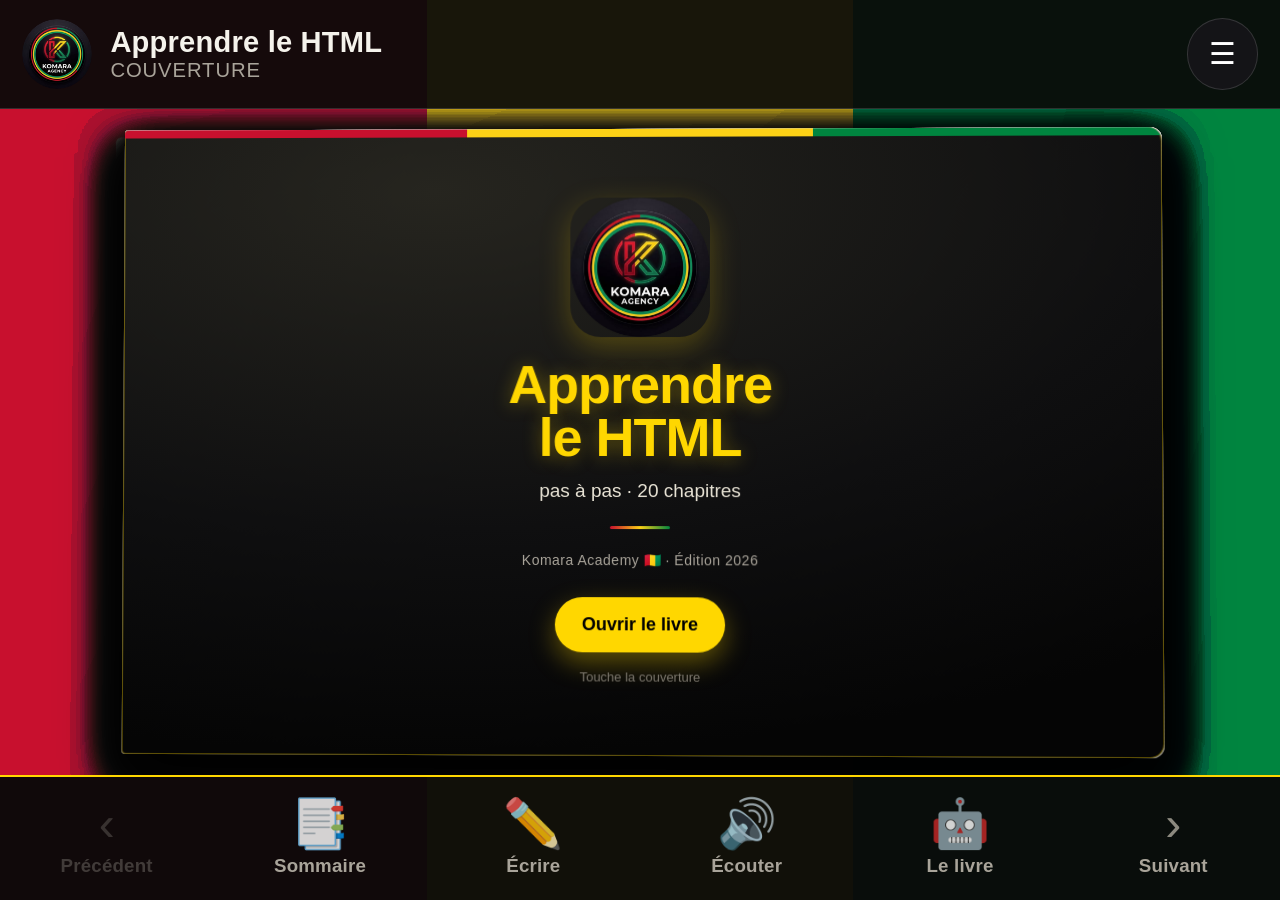
==== commit 791a09af: "v17 : lien de partage visible si la copie est bloquee" ====
--- a/index.html
+++ b/index.html
@@ -12,7 +12,7 @@
 <link rel="manifest" href="manifest.webmanifest">
 <link rel="icon" type="image/png" sizes="192x192" href="icon-192.png">
 <link rel="apple-touch-icon" href="assets/apple-touch-icon.png">
-<link rel="stylesheet" href="livre.css?v=15">
+<link rel="stylesheet" href="livre.css?v=17">
 </head>
 <body>
 
@@ -139,6 +139,7 @@
   <div class="menu-liste">
     <button id="menu-partager" class="menu-item" type="button"><span>🔗</span><span data-t="partager">Partager l'application</span></button>
     <button id="menu-copier" class="menu-item" type="button"><span>📋</span><span data-t="copier">Copier le lien</span></button>
+    <p id="lien-visible" class="lien-visible" hidden></p>
     <button id="menu-sommaire" class="menu-item" type="button"><span>📑</span><span data-t="allerSom">Aller au sommaire</span></button>
     <button id="menu-ajouter" class="menu-item" type="button"><span>➕</span><span data-t="ajouter">Ajouter une feuille vierge</span></button>
     <button id="menu-exporter" class="menu-item" type="button"><span>📤</span><span data-t="exporter">Exporter mes notes</span></button>
@@ -162,8 +163,8 @@
 
 <div class="toast" id="toast" role="status" aria-live="polite"></div>
 
-<script src="pages-data.js?v=15"></script>
-<script src="livre.js?v=15"></script>
-<script src="pwa.js?v=15" defer></script>
+<script src="pages-data.js?v=17"></script>
+<script src="livre.js?v=17"></script>
+<script src="pwa.js?v=17" defer></script>
 </body>
 </html>
--- a/livre.css
+++ b/livre.css
@@ -22,8 +22,8 @@
   --encre-doux: #6b6455;
 
   /* échelle identique à l'app Komara */
-  --u: clamp(15px, 4.45vw, 56px);
-  --marge: clamp(10px, 3vw, 28px);
+  --u: clamp(15px, 4.45vw, 26px);
+  --marge: clamp(10px, 3vw, 22px);
 
   --duree: 0.85s;
   --courbe: cubic-bezier(0.22, 0.75, 0.2, 1);
@@ -841,3 +841,16 @@
 html[dir="rtl"] pre.code { border-left: 0; border-right: 3px solid var(--or); direction: ltr; text-align: left; }
 html[dir="rtl"] .msg.moi { align-self: flex-start; }
 html[dir="rtl"] .msg.bot { align-self: flex-end; }
+
+.lien-visible {
+  margin: -0.2rem 0 0.4rem;
+  padding: 0.65rem 0.8rem;
+  border-radius: 10px;
+  background: rgba(255, 215, 0, 0.12);
+  border: 1px dashed rgba(255, 215, 0, 0.5);
+  color: var(--or);
+  font-size: 0.82rem;
+  word-break: break-all;
+  -webkit-user-select: all;
+  user-select: all;
+}
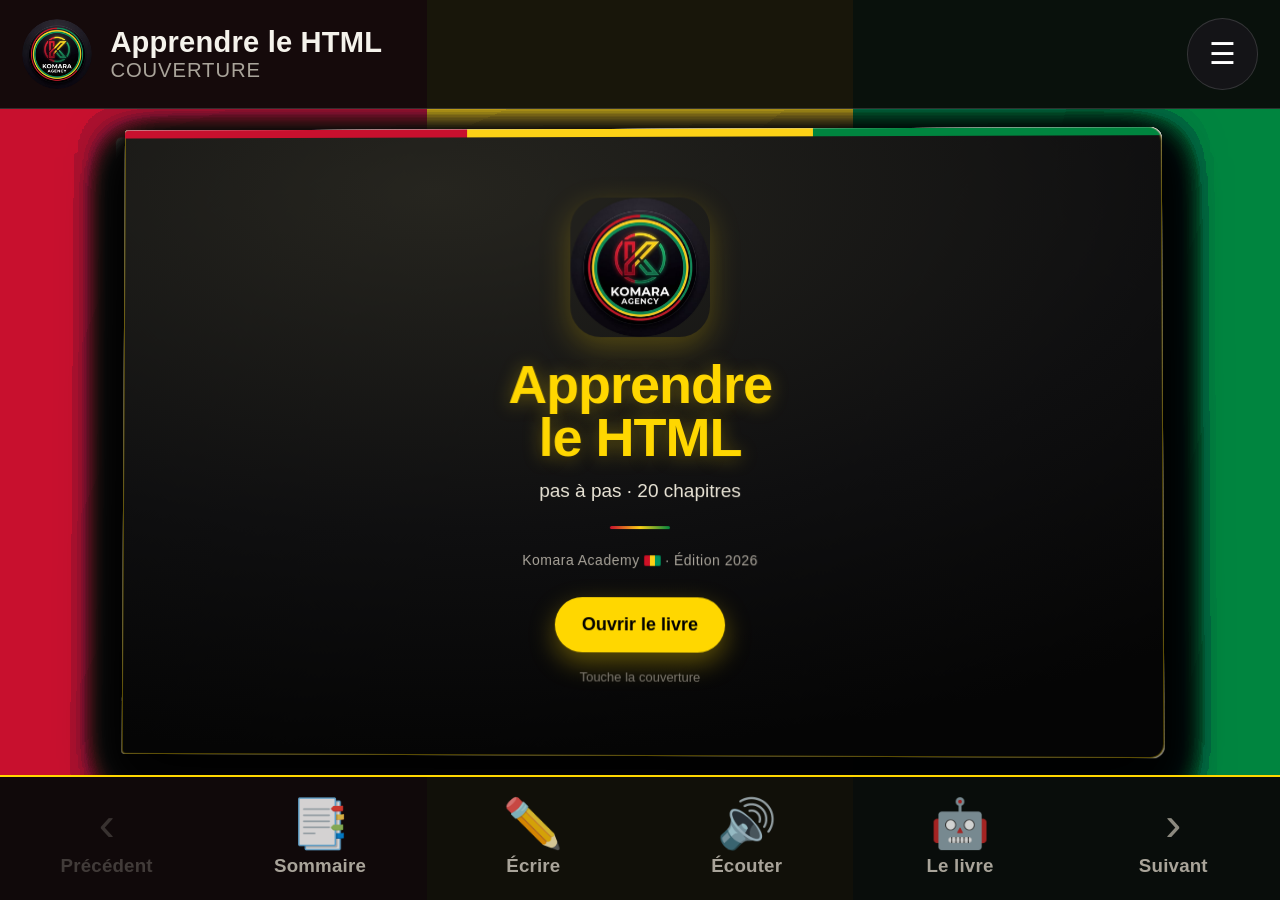
==== commit a974faaf: "v18 : indice de defilement + exercice visible, lecture complete (titres, objectif, tableaux), drapea" ====
--- a/index.html
+++ b/index.html
@@ -12,7 +12,7 @@
 <link rel="manifest" href="manifest.webmanifest">
 <link rel="icon" type="image/png" sizes="192x192" href="icon-192.png">
 <link rel="apple-touch-icon" href="assets/apple-touch-icon.png">
-<link rel="stylesheet" href="livre.css?v=17">
+<link rel="stylesheet" href="livre.css?v=18">
 </head>
 <body>
 
@@ -40,7 +40,7 @@
             <h1 class="couv-titre">Apprendre<br>le HTML</h1>
             <p class="couv-sous">pas à pas · 20 chapitres</p>
             <div class="couv-ligne"></div>
-            <p class="couv-auteur">Komara Academy 🇬🇳 · Édition 2026</p>
+            <p class="couv-auteur">Komara Academy <span class="drap-gn" role="img" aria-label="Guinée"></span> · Édition 2026</p>
             <button class="couv-ouvrir" id="btn-ouvrir" type="button">Ouvrir le livre</button>
             <p class="couv-aide">Touche la couverture</p>
           </div>
@@ -163,8 +163,8 @@
 
 <div class="toast" id="toast" role="status" aria-live="polite"></div>
 
-<script src="pages-data.js?v=17"></script>
-<script src="livre.js?v=17"></script>
-<script src="pwa.js?v=17" defer></script>
+<script src="pages-data.js?v=18"></script>
+<script src="livre.js?v=18"></script>
+<script src="pwa.js?v=18" defer></script>
 </body>
 </html>
--- a/livre.css
+++ b/livre.css
@@ -201,7 +201,11 @@
   flex: 1 1 auto;
   min-height: 0;
   overflow-y: auto;
+  overscroll-behavior: contain;
+  -webkit-overflow-scrolling: touch;
+  touch-action: pan-y;
   scrollbar-width: none;
+  padding-bottom: 2.2em;
   font-size: 1em;
   line-height: 1.72;
 }
@@ -854,3 +858,54 @@
   -webkit-user-select: all;
   user-select: all;
 }
+
+/* drapeau de Guinee dessine : identique sur tous les telephones
+   (l'emoji 🇬🇳 sort parfois en Mali selon la police du systeme) */
+.drap-gn {
+  display: inline-block;
+  width: 1.28em;
+  height: 0.86em;
+  vertical-align: -0.08em;
+  border-radius: 2px;
+  background: linear-gradient(90deg, #ce1126 0 33.34%, #fcd116 33.34% 66.67%, #009460 66.67% 100%);
+  box-shadow: inset 0 0 0 1px rgba(0, 0, 0, 0.22);
+}
+.couv-auteur .drap-gn { width: 1.2em; height: 0.8em; }
+
+/* ================= INDICE : IL Y A UNE SUITE EN BAS ================= */
+.papier { --suite: 0; }
+.suite-bas {
+  position: absolute;
+  left: 0; right: 0;
+  bottom: 2.1em;
+  height: 3.6em;
+  pointer-events: none;
+  display: flex;
+  align-items: flex-end;
+  justify-content: center;
+  background: linear-gradient(180deg, rgba(246, 242, 231, 0) 0%, rgba(246, 242, 231, 0.96) 78%);
+  opacity: 0;
+  transition: opacity 0.25s;
+  z-index: 3;
+}
+.suite-bas.visible { opacity: 1; }
+.suite-bas span {
+  margin-bottom: 0.25em;
+  font-size: 0.74em;
+  font-weight: 800;
+  letter-spacing: 0.05em;
+  color: #6b5200;
+  background: var(--or);
+  border-radius: 20px;
+  padding: 0.28em 0.95em;
+  box-shadow: 0 2px 8px rgba(0, 0, 0, 0.25);
+  animation: rebond 1.4s ease-in-out infinite;
+}
+@keyframes rebond { 0%, 100% { transform: translateY(0); } 50% { transform: translateY(3px); } }
+
+/* mot en cours de lecture */
+.lu-maintenant {
+  background: rgba(255, 215, 0, 0.45);
+  border-radius: 4px;
+  box-shadow: 0 0 0 3px rgba(255, 215, 0, 0.45);
+}
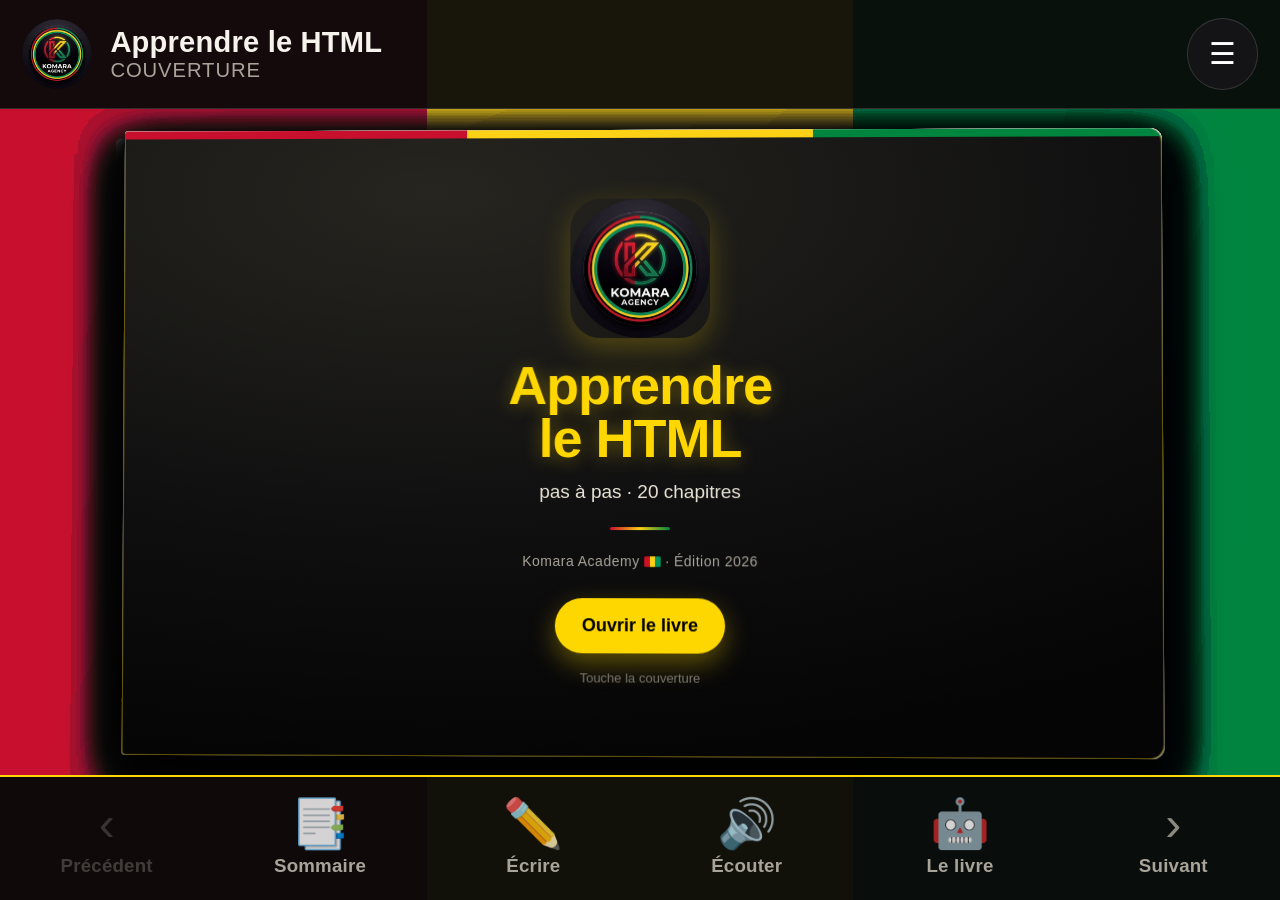
==== commit 2b8cde1f: "v22 : la barre du bas reste toujours visible - Barre du bas ancree (hauteur minimale, couche propre," ====
--- a/index.html
+++ b/index.html
@@ -12,7 +12,7 @@
 <link rel="manifest" href="manifest.webmanifest">
 <link rel="icon" type="image/png" sizes="192x192" href="icon-192.png">
 <link rel="apple-touch-icon" href="assets/apple-touch-icon.png">
-<link rel="stylesheet" href="livre.css?v=18">
+<link rel="stylesheet" href="livre.css?v=22">
 </head>
 <body>
 
@@ -163,8 +163,8 @@
 
 <div class="toast" id="toast" role="status" aria-live="polite"></div>
 
-<script src="pages-data.js?v=18"></script>
-<script src="livre.js?v=18"></script>
-<script src="pwa.js?v=18" defer></script>
+<script src="pages-data.js?v=22"></script>
+<script src="livre.js?v=22"></script>
+<script src="pwa.js?v=22" defer></script>
 </body>
 </html>
--- a/livre.css
+++ b/livre.css
@@ -25,7 +25,7 @@
   --u: clamp(15px, 4.45vw, 26px);
   --marge: clamp(10px, 3vw, 22px);
 
-  --duree: 0.85s;
+  --duree: 0.6s;
   --courbe: cubic-bezier(0.22, 0.75, 0.2, 1);
 }
 
@@ -48,6 +48,10 @@
   margin: 0;
   height: 100vh;
   height: 100dvh;
+  max-height: 100dvh;
+  position: fixed;
+  inset: 0;
+  width: 100%;
   display: flex;
   flex-direction: column;
   overflow: hidden;
@@ -70,7 +74,7 @@
   background: rgba(10, 10, 10, 0.94);
   border-bottom: 1px solid var(--bordure);
   position: relative;
-  z-index: 30;
+  z-index: 100;
 }
 .topbar-logo { width: 2.7rem; height: 2.7rem; border-radius: 50%; flex-shrink: 0; }
 .topbar-titre { flex: 1; display: flex; flex-direction: column; line-height: 1.15; min-width: 0; }
@@ -94,7 +98,11 @@
 
 /* ================= SCÈNE 3D ================= */
 .etagere {
-  flex: 1 1 auto;
+  flex: 1 1 0;
+  position: relative;
+  z-index: 1;
+  contain: layout paint;
+  overscroll-behavior: contain;
   touch-action: pan-y;
   min-height: 0;
   display: flex;
@@ -108,6 +116,7 @@
 /* le geste horizontal nous appartient, le vertical fait defiler */
 .scene {
   position: relative;
+  -webkit-tap-highlight-color: transparent;
   width: 100%;
   height: 100%;
   max-width: 40rem;
@@ -130,10 +139,11 @@
   transform: rotateY(0deg);
   transition: transform var(--duree) var(--courbe);
   border-radius: 4px 12px 12px 4px;
-  will-change: transform;
   backface-visibility: visible;
+  -webkit-backface-visibility: visible;
 }
 .feuille.tournee { transform: rotateY(-180deg); }
+.feuille.anime { will-change: transform; }
 .livre.glisse .feuille { transition: none !important; }
 
 .face {
@@ -434,12 +444,17 @@
 /* ================= TABBAR (identique à l'app) ================= */
 .tabbar {
   flex: 0 0 auto;
+  position: relative;
+  min-height: 3.9rem;
+  isolation: isolate;
+  -webkit-transform: translateZ(0);
+  transform: translateZ(0);
   display: grid;
   grid-template-columns: repeat(6, 1fr);
   background: rgba(10, 10, 10, 0.97);
   border-top: 2px solid var(--or);
   padding-bottom: env(safe-area-inset-bottom, 0px);
-  z-index: 30;
+  z-index: 100;
 }
 .onglet {
   display: flex;
@@ -477,7 +492,7 @@
   flex-direction: column;
   position: fixed;
   left: 0; right: 0; bottom: 0;
-  z-index: 50;
+  z-index: 160;
   max-height: 80vh;
   background: var(--surface);
   border-top: 2px solid var(--or);
@@ -493,9 +508,11 @@
   display: block;
   position: fixed;
   inset: 0;
-  background: rgba(0, 0, 0, 0.62);
-  backdrop-filter: blur(2px);
-  z-index: 40;
+  background: rgba(0, 0, 0, 0.78);
+  /* pas de backdrop-filter : il casse le rendu 3D du livre sur Android */
+  z-index: 150;
+  -webkit-transform: translateZ(0);
+  transform: translateZ(0);
 }
 
 .panneau-tete { display: flex; align-items: center; justify-content: space-between; gap: 0.7rem; margin-bottom: 0.7rem; }
@@ -598,7 +615,7 @@
   opacity: 0;
   pointer-events: none;
   transition: opacity 0.2s, transform 0.2s;
-  z-index: 60;
+  z-index: 170;
 }
 .toast.visible { opacity: 1; transform: translate(-50%, 0); }
 
@@ -606,7 +623,7 @@
   position: fixed;
   top: calc(0.5rem + env(safe-area-inset-top, 0px));
   left: 0.6rem; right: 0.6rem;
-  z-index: 80;
+  z-index: 180;
   display: flex;
   align-items: center;
   gap: 0.6rem;
@@ -909,3 +926,36 @@
   border-radius: 4px;
   box-shadow: 0 0 0 3px rgba(255, 215, 0, 0.45);
 }
+
+/* ================= CORRIGE REPLIABLE ================= */
+details.corrige {
+  margin: 0.6em 0 0.4em;
+  border: 1.5px solid rgba(0, 133, 63, 0.45);
+  border-radius: 12px;
+  background: rgba(0, 133, 63, 0.07);
+  overflow: hidden;
+}
+details.corrige > summary {
+  list-style: none;
+  cursor: pointer;
+  padding: 0.7em 0.9em;
+  font-weight: 800;
+  font-size: 0.95em;
+  color: #0b5a2c;
+  display: flex;
+  align-items: center;
+  gap: 0.5em;
+}
+details.corrige > summary::-webkit-details-marker { display: none; }
+details.corrige > summary::before { content: "✅"; }
+details.corrige > summary::after { content: "▾"; margin-left: auto; transition: transform 0.2s; }
+details.corrige[open] > summary::after { transform: rotate(180deg); }
+details.corrige > :not(summary) { margin-left: 0.9em; margin-right: 0.9em; }
+details.corrige > pre.code:last-child, details.corrige > p:last-child { margin-bottom: 0.9em; }
+
+
+/* ================= MODE PLAT (sans 3D) ================= */
+.mode-plat .livre { transform: none; }
+.mode-plat .feuille { transform: none !important; transition: none !important; }
+.mode-plat .feuille.tournee { transform: none !important; }
+.mode-plat .face.verso { display: none; }
